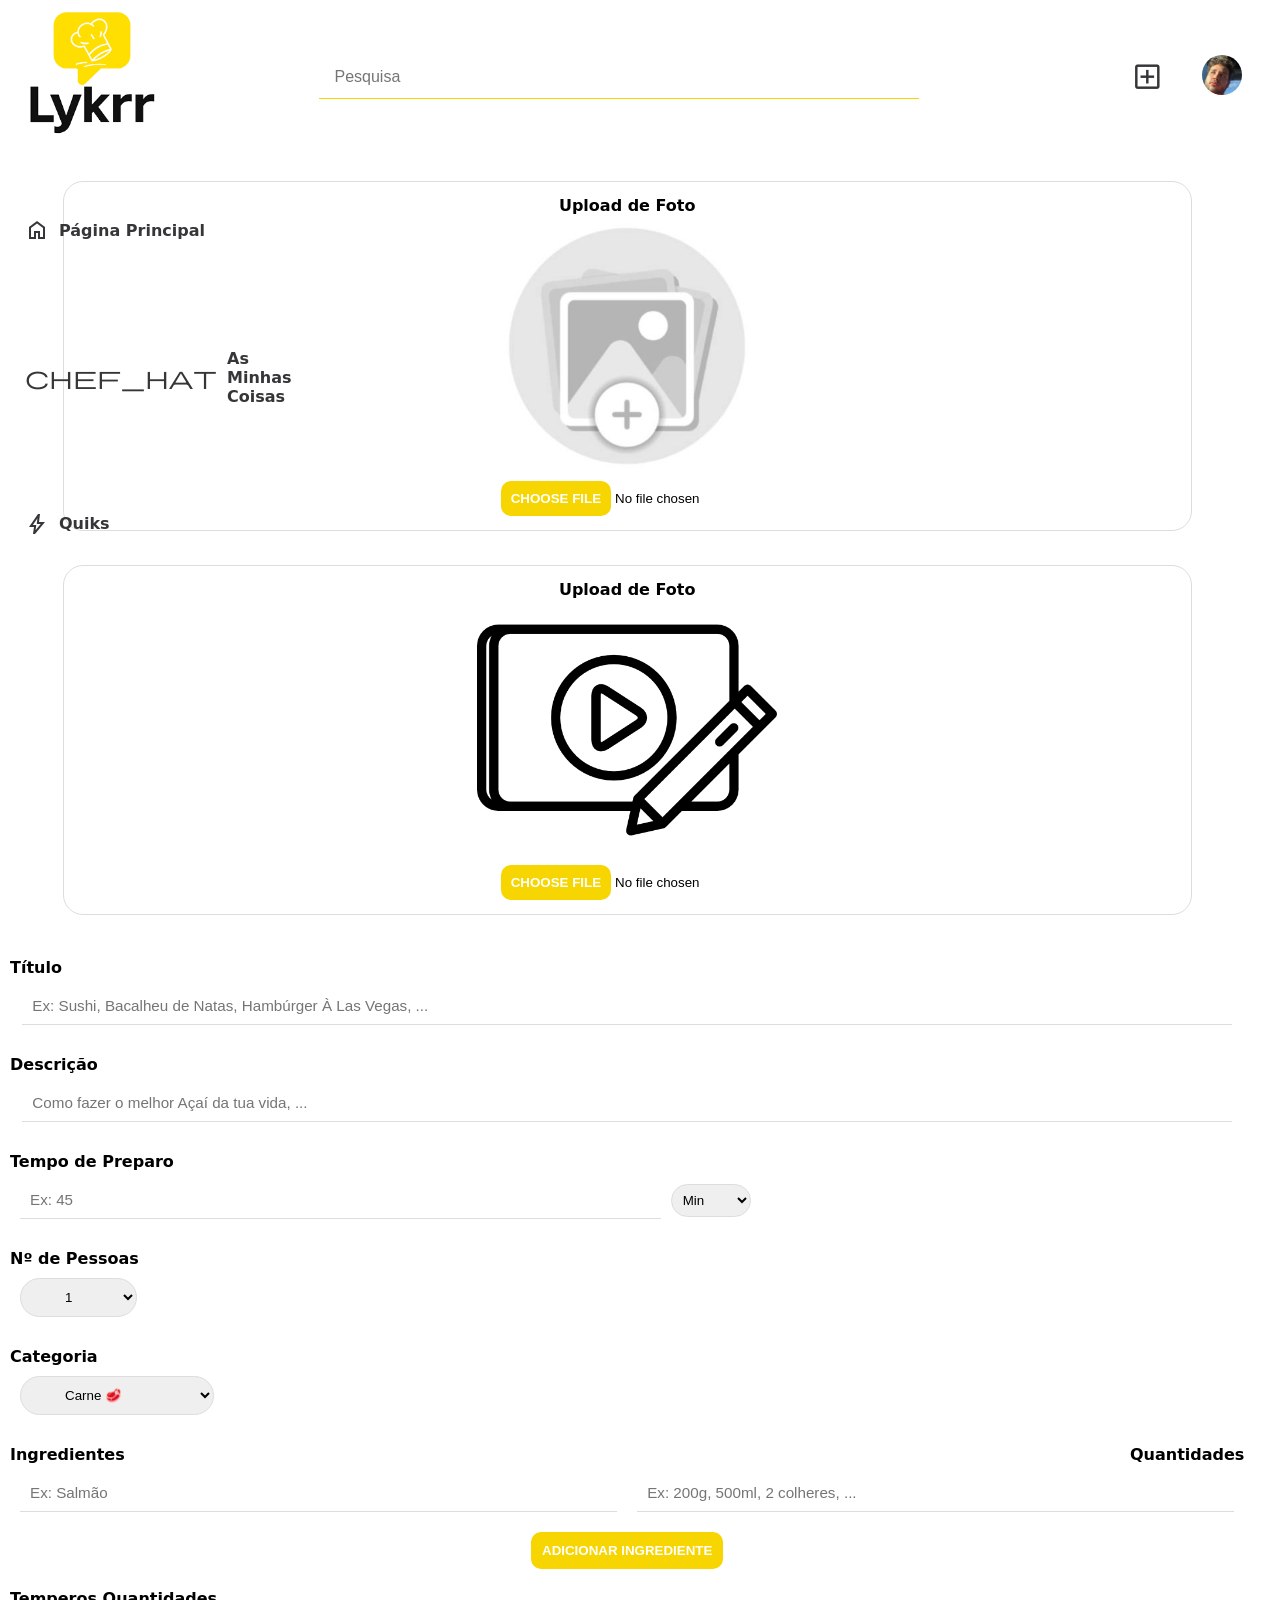
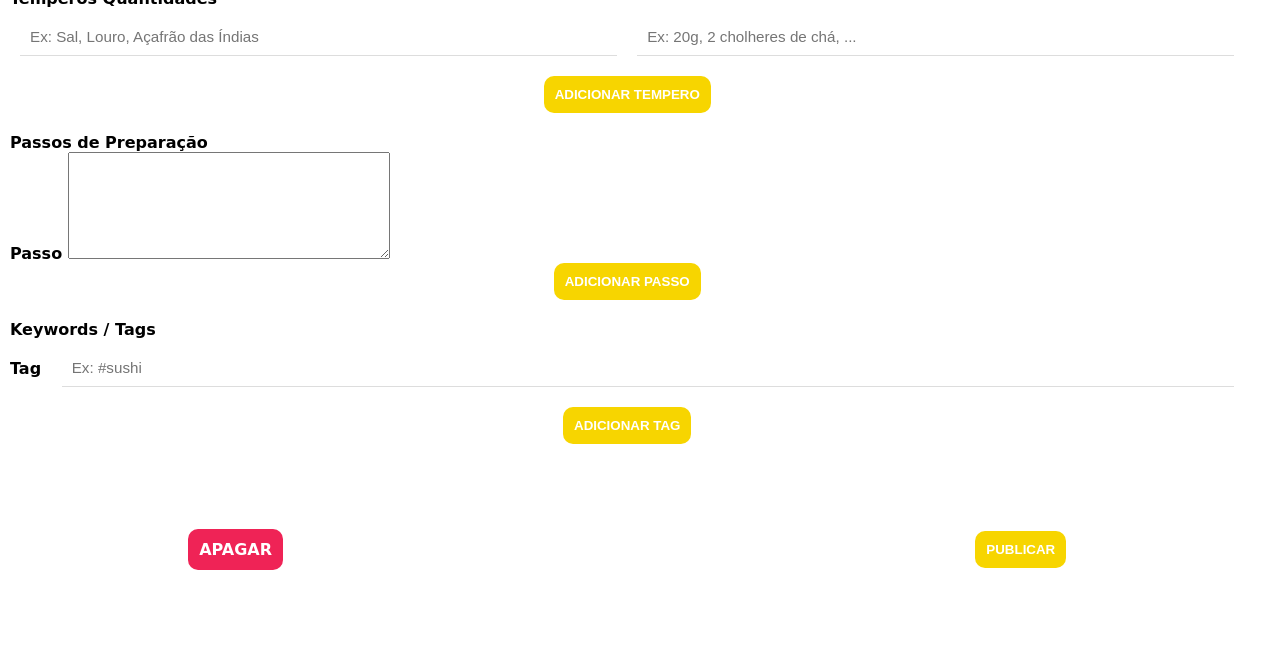
==== create-edit-article.html @ a08dec25 "estrutura e design mobile do create-edit-article" ====
<!DOCTYPE html>
<html lang="pt-pt">
<head>
    <meta charset="UTF-8">
    <meta name="viewport" content="width=device-width, initial-scale=1.0">
    <title>Criar e Editar Receita</title>
    <link rel="stylesheet" href="estilos/style.css">
    <link rel="stylesheet" href="estilos/desktop.css" media="screen and (min-width: 1100px)">
    <link rel="stylesheet" href="estilos/create-edit-article.css">
    <link href="https://fonts.googleapis.com/css2?family=Material+Symbols+Outlined" rel="stylesheet" />
</head>
<body>
    <header id="cabecalho-principal">
        <h1>
            <a href="#">
                <picture>
                    <source media="(max-width: 600px)" srcset="imagens/logos/logo-p.png" width="80px">
                    <source media="(max-width: 900px)" srcset="imagens/logos/logo-m.png" width="100px">
                    <img src="imagens/logos/logo-m.png" alt="Logo do Lykrr" width="130px">
                </picture>
            </a>
        </h1>
        <form action="#" method="get">
            <input type="search" name="pesquisa" id="pesquisa" placeholder="Pesquisa">
            <input type="submit" value="Pesquisar">
        </form>
        <div>
            <a href="#" id="chef_hat"><span class="material-symbols-outlined">chef_hat</span></a>
            <a href="#" id="add_box"><span class="material-symbols-outlined">add_box</span></a>
            <a href="#"><img src="imagens/fotos-perfil/tiago-p.png" alt="Foto de perfil de Tiago Daniel"></a>
        </div>
    </header>

    <main id="create-edit-article">
        <h1>Criar e Editar Receita 🧑🏻‍🍳</h1>

        <form action="#" method="post" enctype="multipart/form-data">
            <section id="imagem-video">
                <div id="div-imagem">
                    <div>
                        <label for="imagem">Upload de Foto</label>
                        <input type="file" name="imagem" id="imagem">
                    </div>
                </div>
                <div id="div-video">
                    <div>
                        <label for="video">Upload de Foto</label>
                        <input type="file" name="video" id="video">
                    </div>
                </div>
            </section>

            <section id="info-texto">
                <div id="div-titulo">
                    <label for="titulo">Título</label>
                    <input type="text" name="titulo" id="titulo" required placeholder="Ex: Sushi, Bacalheu de Natas, Hambúrger À Las Vegas, ..." maxlength="64">
                </div>
                <div id="div-descricao">
                    <label for="descricao">Descrição</label>
                    <input type="text" name="descricao" id="descricao" placeholder="Como fazer o melhor Açaí da tua vida, ..." maxlength="256">
                </div>
                <div id="div-tempo-preparo">
                    <label for="tempo-preparo">Tempo de Preparo</label>
                    <div id="tempo-unidade">
                        <input type="number" name="tempo-preparo" id="tempo-preparo" min="0" placeholder="Ex: 45">
                        <select name="unidade-tempo" id="unidade-tempo">
                            <optgroup label="Unidade">
                                <option value="min">Min</option>
                                <option value="hr">Hora</option>
                            </optgroup>
                        </select>
                    </div>
                </div>
                <div id="div-numero-pessoas">
                    <label for="numeros-pessoas">Nº de Pessoas</label>
                    <select name="numeros-pessoas" id="numero-pessoas">
                        <script>
                            let select = window.document.querySelector('select#numero-pessoas');
                            for (let i = 1; i <= 16; i++) {
                                let option = window.document.createElement('option');
                                option.value = i;
                                option.innerHTML = i;
                                select.appendChild(option);
                            }
                        </script>
                    </select>
                </div>
                <div id="div-categoria">
                    <label for="categoria-id">Categoria</label>
                    <select name="categoria-id" id="categoria-id">
                        <option value="1">Carne 🥩</option>
                        <option value="2">Peixe 🐟</option>
                        <option value="3">Japonês 🍣</option>
                        <option value="4">Vegetariano 🥗</option>
                        <option value="5">Bebidas 🍸</option>
                    </select>
                </div>
                <div id="div-ingredientes">
                    <div id="labels-ingredientes-quantidades">
                        <span>Ingredientes</span>
                        <span>Quantidades</span>
                    </div>
                    <div class="ingredientes-quantidades">
                        <div class="inputs-ingredientes-quantidades">
                            <input type="text" name="ingrediente" id="ingrediente" placeholder="Ex: Salmão" minlength="0" maxlength="32">
                            <input type="text" name="quantidade" id="quantidade" placeholder="Ex: 200g, 500ml, 2 colheres, ..." minlength="0" maxlength="32">
                        </div>
                    </div>
                    <input type="button" value="Adicionar Ingrediente">
                </div>
                <div id="div-temperos">
                    <div id="labels-temperos-quantidades">
                        <span>Temperos</span>
                        <span>Quantidades</span>
                    </div>
                    <div class="temperos-quantidades">
                        <div class="inputs-temperos-quantidades">
                            <input type="text" name="tempero" id="tempero" placeholder="Ex: Sal, Louro, Açafrão das Índias" minlength="0" maxlength="32">
                            <input type="text" name="tempero-quantidade" id="tempero-quantidade" placeholder="Ex: 20g, 2 cholheres de chá, ...">
                        </div>
                    </div>
                    <input type="button" value="Adicionar Tempero">
                </div>
                <div id="div-passos-preparacao">
                    <div id="label-passos-preparacao">
                        <span>Passos de Preparação</span>
                    </div>
                    <div class="textareas-passos-preparacao">
                        <label for="passo">Passo</label>
                        <textarea name="passo" id="passo" cols="40" rows="7"></textarea>
                    </div>
                    <input type="button" value="Adicionar Passo">
                </div>
                <div id="div-tags">
                    <div id="labels-tags">
                        <span>Keywords / Tags</span>
                    </div>
                    <div class="inputs-tags">
                        <label for="tag">Tag</label>
                        <input type="text" name="tag" id="tag" placeholder="Ex: #sushi">
                    </div>
                    <input type="button" value="Adicionar Tag">
                </div>
                <section id="acoes">
                    <a href="#">Apagar</a>
                    <input type="submit" value="Publicar">
                </section>
            </section>
        </form>
    </main>

    <aside class="menu">
        <a href="#" class="ativo"><span class="material-symbols-outlined">home</span> <span class="descricao-icone">Página Principal</span></a>
        <a href=""><span class="material-symbols-outlined">chef_hat</span> <span class="descricao-icone">As Minhas Coisas</span></a>
        <a href=""><span class="material-symbols-outlined">bolt</span> <span class="descricao-icone">Quiks</span></a>
    </aside>
    <footer class="menu">
        <a href="#"><span class="material-symbols-outlined">home</span></a>
        <a href="#" class="ativo"><span class="material-symbols-outlined">add_box</span></a>
        <a href="#"><span class="material-symbols-outlined">bolt</span></a>
        <a href="#"><span class="material-symbols-outlined">search</span></a>
    </footer>
</body>
</html>
---- estilos/style.css ----
@charset "UTF-8";
@import url('https://fonts.googleapis.com/css2?family=Akaya+Kanadaka&family=Glass+Antiqua&display=swap');

:root {
    --cor0: #F7D500;
    --cor1: #ED7D3A;
    --cor2: #2DBF71;
    --cor3: #EF2356;
    --cor4: #363537;
    --cor5: #FFFFFF;
}

* {
    padding: 0px;
    margin: 0px;
    box-sizing: border-box;
    scrollbar-width: none;
}

html, body {
    font-family: system-ui, -apple-system, BlinkMacSystemFont, 'Segoe UI', Roboto, Oxygen, Ubuntu, Cantarell, 'Open Sans', 'Helvetica Neue', sans-serif;
    width: 100vw;
    height: 100vh;
    font-weight: 600;
}

h1 {
    font-family: "Glass Antiqua", sans-serif;
    font-size: 2.5em;
    font-weight: 400;
    font-style: normal;
}

h2 {
    font-family: "Akaya Kanadaka", sans-serif;
    font-size: 1.6em;
    padding: 20px 0px 0px 0px;
}

header#cabecalho-principal {
    width: 100vw;
    padding: 8px 20px 0px 20px;
    position: fixed;
    background-color: var(--cor5);

    top: 0;
    left: 0;

    display: flex;
    flex-flow: row nowrap;
    justify-content: space-between;
    align-items: center;

    z-index: 10;
}

header#cabecalho-principal > h1 {
    margin-left: 7px;
}

header#cabecalho-principal > form {
    visibility: hidden;
}

header#cabecalho-principal > form > input {
    width: 0vw;
}

header#cabecalho-principal > div {
    width: 35vw;

    display: flex;
    flex-flow: row nowrap;
    justify-content: flex-end;
    align-items: center;
}

header#cabecalho-principal > div > a {
    padding: 8px;
    color: var(--cor4);
    text-decoration: none;
}

header#cabecalho-principal > div > a#add_box {
    display: none;
}

header#cabecalho-principal > div > a > span {
    font-size: 1.7em;
}

header#cabecalho-principal > div > a > img {
    width: 35px;
    border-radius: 50%;
    margin: 0px 10px;
}

main#index {
    display: flex;
    flex-flow: column nowrap;
    justify-content: space-evenly;
    align-items: center;
}

main#index > nav#menu-selecao-topo {
    width: 90vw;
    margin-top: 110px;
    margin-bottom: -15px;
    margin-left: -7vw;
    overflow-x: scroll;
    overflow-y: hidden;
    scrollbar-width: none;
}

main#index > nav#menu-selecao-topo > ul {
    width: 100%;
    list-style: none;

    display: flex;
    flex-flow: row nowrap;
    justify-content: flex-start;
    align-items: center;
}

main#index > nav#menu-selecao-topo > ul > li {
    margin: 10px;
    padding: 5px;

    border: 1px solid #cecece;
    border-radius: 25px;
}

main#index > nav#menu-selecao-topo > ul > li > a {
    width: 110px;
    height: 20px;
    color: var(--cor4);
    text-decoration: none;

    display: flex;
    flex-flow: row nowrap;
    justify-content: center;
    align-items: center;

    transition: 0.2s;
    cursor: pointer;
}

main#index > nav#menu-selecao-topo > ul > li > a:hover {
    color: var(--cor1);
}

main#index > nav#menu-selecao-topo > ul > li > a > img {
    width: 25px;
}

main#index > article {
    width: 100vw;
    margin-top: 40px;

    display: flex;
    flex-flow: column nowrap;
    justify-content: space-evenly;
    align-items: center;
}

main#index > article > header {
    width: 90%;
    padding: 12px;
    
    display: flex;
    flex-flow: row nowrap;
    justify-content: space-between;
    align-items: center;
}

main#index > article > header > span.data {
    font-size: 0.8em;
    font-weight: lighter;
}

main#index > article > header > a {
    text-decoration: none;
    color: var(--cor4);
    
    display: flex;
    flex-flow: row nowrap;
    justify-content: space-between;
    align-items: center;
}

main#index > article > header > a > img {
    width: 40px;
    border-radius: 50%;
    margin-right: 10px;
}

main#index > article > section {
    width: 92.5%;

    display: flex;
    flex-flow: column nowrap;
    justify-content: space-evenly;
    align-items: center;
}

main#index > article > section > a {
    width: 100%;
}

main#index > article > section > a > img {
    width: 100%;
    border-radius: 30px;
    box-shadow: 0px 0px 20px rgba(0, 0, 0, 0.4);
}

main#index > article > section > aside.dados {
    margin-left: 5%;
    align-self: flex-start;
}

main#index > article > section > aside.dados > h2 {
    margin-top: -10px;
}

main#index > article > section > aside.dados > p {
    font-size: 0.9em;
    font-weight: normal;
    margin: 10px 0px 15px 0px;
}

main#index > article > aside {
    width: 95%;
    margin-top: 10px;
}

main#index > article > aside > div.icones, main#index > article > aside > div.numeros {
    width: 100%;

    display: flex;
    flex-flow: row nowrap;
    justify-content: space-between;
    align-items: center;
}

main#index > article > aside > div.icones > div.reacao, main#index > article > aside > div.numeros {
    width: 40%;

    display: flex;
    flex-flow: row nowrap;
    justify-content: space-evenly;
    align-items: center;
}

main#index > article > aside > div.icones > div.guardar {
    margin-right: 35px;
}

main#index > article > aside > div.icones > div.reacao > span, main#index > article > aside > div.icones > div.guardar > span {
    font-size: 1.8em;
}

main#index > article > aside > div.icones > div.reacao > img, main#index > article > aside > div.icones > div.reacao > span, main#index > article > aside > div.icones > div.guardar > span {
    transition: 0.3s;
    cursor: pointer;
}

main#index > article > aside > div.icones > div.reacao > img:hover, main#index > article > aside > div.icones > div.reacao > span:hover, main#index > article > aside > div.icones > div.guardar > span:hover {
    transform: scale(115%);
}

main#index > article > aside > div.numeros > span {
    font-size: 0.9em;
}

aside.pessoas-desktop {
    display: none;
}

aside.pessoas-mobile {
    width: 100vw;
    height: 500px;
    position: relative;

    overflow-x: scroll;
    overflow-y: hidden;
    scroll-snap-type: x mandatory;
    scroll-behavior: smooth;
    scrollbar-width: none;
}

aside.pessoas-mobile > h2 {
    display: block;
    position: absolute;
    top: 10px;
    left: 20%;
    padding-bottom: 50px;
    color: var(--cor2);
}

aside.pessoas-mobile > nav {
    width: 240%;
    height: 450px;
    position: absolute;
    top: 75px;

    display: flex;
    flex-flow: row nowrap;
    justify-content: flex-start;
    align-items: center;
}

aside.pessoas-mobile > nav > ul {
    list-style: none;
    margin-top: -60px;

    display: flex;
    flex-flow: row nowrap;
    justify-content: center;
    align-items: center;
}

aside.pessoas-mobile > nav > ul > li {
    width: 350px;
    height: 425px;
    margin: 40px 10px 10px 10px;
    border: 1px solid #eaeaea;
    border-radius: 25px;
    background-color: var(--cor5);

    display: flex;
    flex-flow: column nowrap;
    justify-content: flex-start;
    align-items: center;

    scroll-snap-align: center;
    scroll-snap-stop: always;
}

aside.pessoas-mobile > nav > ul > li > a {
    text-align: center;
    text-decoration: none;
    color: var(--cor4);
    margin-top: 10px;

    display: flex;
    flex-flow: column nowrap;
    justify-content: space-between;
    align-items: center;
}

aside.pessoas-mobile > nav > ul > li > a > img {
    width: 85px;
    border-radius: 50%;
    margin-top: 0px;
}

aside.pessoas-mobile > nav > ul > li > button {
    color: var(--cor5);
    border-radius: 10px;
    padding: 10px 20px;
    font-weight: bold;
    font-size: 0.9em;
    margin-top: 20px;
    border: none;
}

aside.pessoas-mobile > nav > ul > li > button.seguir {
    background-color: var(--cor3);
}

aside.pessoas-mobile > nav > ul > li > button.a-seguir {
    background-color: var(--cor0);
}

aside.menu {
    display: none;
}

footer.menu {
    width: 100vw;
    position: fixed;
    bottom: 0;
    left: 0;
    padding: 12px 35px;
    padding-bottom: max(12px, env(safe-area-inset-bottom));
    background-color: var(--cor5);

    display: flex;
    flex-flow: row nowrap;
    justify-content: space-between;
    align-items: center;

    z-index: 10;
}

footer.menu > a {
    color: var(--cor4);
    text-decoration: none;
}

footer.menu > a.ativo {
    color: var(--cor0);
}

footer.menu > a > span {
    font-size: 1.65em;
}
---- estilos/desktop.css ----
@charset "UTF-8";
@import url('https://fonts.googleapis.com/css2?family=Akaya+Kanadaka&family=Glass+Antiqua&display=swap');

:root {
    --cor0: #F7D500;
    --cor1: #ED7D3A;
    --cor2: #2DBF71;
    --cor3: #EF2356;
    --cor4: #363537;
    --cor5: #FFFFFF;
}

header#cabecalho-principal > form {
    visibility: visible;
}

header#cabecalho-principal > form > input[type="search"] {
    font-size: 1em;
    width: 600px;
    padding: 12px 12px 12px 16px;
    border: none;
    border-bottom: 1px solid var(--cor0);
    outline: none;
    overflow: hidden;
}

header#cabecalho-principal > form > input[type="search"]:focus {
    border: none;
    border-bottom: 1px solid var(--cor0);
}

header#cabecalho-principal > form > input[type="submit"] {
    display: none;
}

header#cabecalho-principal > div {
    width: 180px;
}

header#cabecalho-principal > div > a#chef_hat {
    display: none;
}

header#cabecalho-principal > div > a#add_box {
    font-size: 1.2em;
    padding-right: 20px;
    transition: 0.3s;

    display: inline-flex;
}

header#cabecalho-principal > div > a#add_box:hover {
    color: var(--cor1);
}

header#cabecalho-principal > div > a > img {
    width: 40px;
}

main#index > nav#menu-selecao-topo {
    width: 40vw;
    margin: 140px auto 0px auto;
}

main#index > article {
    width: 560px;
    margin-top: 20px;
}

main#index > article > header {
    width: 550px;
}

main#index > article > section > a {
    width: 550px;
}

main#index > article > section > a > img {
    width: 550px;
}

main#index > article > section > aside.dados {
    margin-left: 0%;
}

main#index > article > aside {
    width: 100%;
    margin-top: 0px;
    margin-bottom: 25px;
}

aside.menu {
    width: 265px;
    height: 500px;
    padding-left: 10px;
    position: fixed;
    top: 127px;

    display: flex;
    flex-flow: column nowrap;
    justify-content: space-evenly;
    align-items: flex-start;
}

aside.menu > a {
    width: 95%;
    padding: 15px;
    border-radius: 25px;
    color: var(--cor4);
    text-decoration: none;

    display: flex;
    flex-flow: row nowrap;
    justify-content: flex-start;
    align-items: center;

    transition: 0.3s;
}

aside.menu > a:hover {
    color: var(--cor1);
}

aside.menu > a > span.descricao-icone {
    padding-left: 10px;
}

aside.pessoas-mobile {
    display: none;
}

aside.pessoas-desktop {
    display: block;
    width: 425px;
    height: 600px;
    position: fixed;
    top: 150px;
    left: 72.5%;

    overflow-x: scroll;
    overflow-y: hidden;
    scroll-snap-type: x mandatory;
    scroll-behavior: smooth;
    scrollbar-width: none;
}

aside.pessoas-desktop > h2 {
    margin-bottom: 25px;
    position: fixed;
    color: var(--cor2);
    display: block;
    margin: auto;
}

aside.pessoas-desktop > nav {
    width: 240%;
    height: 500px;
    position: absolute;
    top: 80px;

    display: flex;
    flex-flow: row nowrap;
    justify-content: flex-start;
    align-items: center;
}

aside.pessoas-desktop > nav > ul {
    list-style: none;
    margin-top: -50px;

    display: flex;
    flex-flow: row nowrap;
    justify-content: center;
    align-items: center;
}

aside.pessoas-desktop > nav > ul > li {
    width: 275px;
    height: 450px;
    margin: 10px;
    border: 1px solid #dddddd;
    border-radius: 35px;
    background-color: var(--cor5);

    display: flex;
    flex-flow: column nowrap;
    justify-content: flex-start;
    align-items: center;

    scroll-snap-align: center;
    scroll-snap-stop: always;
}

aside.pessoas-desktop > nav > ul > li > a {
    text-align: center;
    text-decoration: none;
    color: var(--cor4);
    margin-top: 10px;

    display: flex;
    flex-flow: column nowrap;
    justify-content: space-between;
    align-items: center;
}

aside.pessoas-desktop > nav > ul > li > button {
    color: var(--cor5);
    border-radius: 10px;
    padding: 10px 20px;
    font-weight: bold;
    font-size: 0.9em;
    margin-top: 20px;
    border: none;
}

aside.pessoas-desktop > nav > ul > li > button.seguir {
    background-color: var(--cor3);
}

aside.pessoas-desktop > nav > ul > li > button.a-seguir {
    background-color: var(--cor0);
}

aside.pessoas-desktop > nav > ul > li > a > img {
    width: 85px;
    border-radius: 50%;
}

main#index > article > aside > div.icones > div.reacao, main#index > article > aside > div.numeros {
    width: 32.5%;

    justify-content: space-around;
}

footer.menu {
    display: none;
}
---- estilos/create-edit-article.css ----
@charset "UTF-8";
@import url('https://fonts.googleapis.com/css2?family=Akaya+Kanadaka&family=Glass+Antiqua&display=swap');

:root {
    --cor0: #F7D500;
    --cor1: #ED7D3A;
    --cor2: #2DBF71;
    --cor3: #EF2356;
    --cor4: #363537;
    --cor5: #FFFFFF;
}

main#create-edit-article {
    width: 100vw;
    margin-top: 100px;
}

main#create-edit-article > h1 {
    font-family: "Akaya Kanadaka";
    text-align: center;
}

main#create-edit-article > form {
    width: 98%;
    border: none;

    display: flex;
    flex-flow: column nowrap;
    justify-content: flex-start;
    align-items: center;
}

main#create-edit-article > form > section#imagem-video {
    width: 100%;
    height: 800px;

    display: flex;
    flex-flow: column nowrap;
    justify-content: space-evenly;
    align-items: center;
}

main#create-edit-article > form > section#imagem-video > div#div-imagem, main#create-edit-article > form > section#imagem-video > div#div-video {
    width: 90%;
    height: 350px;
    border: 1px solid #dddddd;
    border-radius: 20px;

    display: flex;
    flex-flow: column nowrap;
    justify-content: space-evenly;
    align-items: center;
}

main#create-edit-article > form > section#imagem-video > div#div-imagem > div, main#create-edit-article > form > section#imagem-video > div#div-video > div {
    width: 300px;
    height: 320px;
    background-color: var(--cor5);
    background-size: 300px;
    background-repeat: no-repeat;
    background-position: top center;
    position: relative;
    
    display: flex;
    flex-flow: column nowrap;
    justify-content: flex-end;
    align-items: center;
}

main#create-edit-article > form > section#imagem-video > div#div-imagem > div {
    background-image: url('../imagens/fotos-fundo/fundo-upload-imagem.jpg');
}

main#create-edit-article > form > section#imagem-video > div#div-video > div {
    background-image: url('../imagens/fotos-fundo/fundo-upload-video.png');
}

main#create-edit-article > form > section#imagem-video > div#div-imagem > div > label, main#create-edit-article > form > section#imagem-video > div#div-video > div > label {
    position: absolute;
    top: 0px;
}

main#create-edit-article > form > section#imagem-video > div#div-imagem > div > input[type="file"]::-webkit-file-upload-button, main#create-edit-article > form > section#imagem-video > div#div-video > div > input[type="file"]::-webkit-file-upload-button {
    color: var(--cor5);
    background-color: var(--cor0);
    border-radius: 10px;
    border: none;
    padding: 10px;
    text-transform: uppercase;
    font-weight: bold;
    cursor: pointer;
}

main#create-edit-article > form > section#imagem-video > div#div-imagem > div > input[type="file"]::-webkit-file-upload-button:hover, main#create-edit-article > form > section#imagem-video > div#div-video > div > input[type="file"]::-webkit-file-upload-button:hover {
    background-color: #D6BA00;
}

main#create-edit-article > form > section#info-texto {
    width: 100%;

    display: flex;
    flex-flow: column nowrap;
    justify-content: space-around;
    align-items: center;
}

main#create-edit-article > form > section#info-texto > div {
    width: 100%;
    height: 10%;
    padding: 10px;

    display: flex;
    flex-flow: column nowrap;
    justify-content: space-between;
    align-items: flex-start;
}

main#create-edit-article > form > section#info-texto > div#div-titulo > input, main#create-edit-article > form > section#info-texto > div#div-descricao > input {
    width: 98%;
    padding: 10px;
    margin: 10px;
    font-size: 0.95em;
    border: none;
    border-bottom: 1px solid #dddddd;

    align-self: center;
}

main#create-edit-article > form > section#info-texto > div#div-tempo-preparo > div#tempo-unidade {
    width: 60%;

    display: flex;
    flex-flow: row nowrap;
    justify-content: space-evenly;
    align-items: center;
}

main#create-edit-article > form > section#info-texto > div#div-tempo-preparo > div#tempo-unidade > input {
    width: 95%;
    padding: 10px;
    margin: 10px;
    font-size: 0.95em;
    border: none;
    border-bottom: 1px solid #dddddd;
}

main#create-edit-article > form > section#info-texto > div#div-tempo-preparo > div#tempo-unidade > select {
    padding: 7px;
    border-radius: 25px;
    border: 1px solid #dddddd;
}

main#create-edit-article > form > section#info-texto > div#div-categoria > select, main#create-edit-article > form > section#info-texto > div#div-numero-pessoas > select {
    padding: 10px 40px;
    margin: 10px;
    border-radius: 25px;
    border: 1px solid #dddddd;
}

main#create-edit-article > form > section#info-texto > div#div-ingredientes, main#create-edit-article > form > section#info-texto > div#div-temperos  {
    width: 100%;

    display: flex;
    flex-flow: column nowrap;
    justify-content: space-evenly;
    align-items: flex-start;
}

main#create-edit-article > form > section#info-texto > div#div-ingredientes > div#labels-ingredientes-quantidades, main#create-edit-article > form > section#info-texto > div#div-temepros > div#labels-temperos-quantidades  {
    width: 100%;

    display: flex;
    flex-flow: row nowrap;
    justify-content: space-between;
    align-items: center;
}

main#create-edit-article > form > section#info-texto > div#div-ingredientes > div.ingredientes-quantidades, main#create-edit-article > form > section#info-texto > div#div-temperos > div.temperos-quantidades {
    width: 100%;
}

main#create-edit-article > form > section#info-texto > div#div-ingredientes > div.ingredientes-quantidades > div.inputs-ingredientes-quantidades, main#create-edit-article > form > section#info-texto > div#div-temperos > div.temperos-quantidades > div.inputs-temperos-quantidades {
    display: flex;
    flex-flow: row nowrap;
    justify-content: space-between;
    align-items: center;
}

main#create-edit-article > form > section#info-texto > div#div-ingredientes > div.ingredientes-quantidades > div.inputs-ingredientes-quantidades > input, main#create-edit-article > form > section#info-texto > div#div-temperos > div.temperos-quantidades > div.inputs-temperos-quantidades > input {
    width: 95%;
    padding: 10px;
    margin: 10px;
    font-size: 0.95em;
    border: none;
    border-bottom: 1px solid #dddddd;
}

main#create-edit-article > form > section#info-texto > div#div-ingredientes > div.ingredientes-quantidades > div.inputs-ingredientes-quantidades > input:focus, main#create-edit-article > form > section#info-texto > div#div-temperos > div.temperos-quantidades > div.inputs-temperos-quantidades > input:focus {
    outline: none;
    border: none;
    border-bottom: 1px solid #dddddd;
}

main#create-edit-article > form > section#info-texto > div#div-ingredientes > input[type="button"], main#create-edit-article > form > section#info-texto > div#div-temperos > input[type="button"] {
    color: var(--cor5);
    background-color: var(--cor0);
    border-radius: 10px;
    border: 1px solid transparent;
    padding: 10px;
    text-transform: uppercase;
    font-weight: bold;
    margin-top: 10px;

    align-self: center;

    cursor: pointer;
}

main#create-edit-article > form > section#info-texto > div#div-ingredientes > input[type="button"]:hover, main#create-edit-article > form > section#info-texto > div#div-temperos > input[type="button"]:hover {
    background-color: #D6BA00;
}

main#create-edit-article > form > section#info-texto > div#div-passos-preparacao {
    width: 100%;

    display: flex;
    flex-flow: column nowrap;
    justify-content: space-evenly;
    align-items: flex-start;
}

main#create-edit-article > form > section#info-texto > div#div-passos-preparacao > input[type="button"] {
    color: var(--cor5);
    background-color: var(--cor0);
    border-radius: 10px;
    border: 1px solid transparent;
    padding: 10px;
    text-transform: uppercase;
    font-weight: bold;

    align-self: center;

    cursor: pointer;
}

main#create-edit-article > form > section#info-texto > div#div-passos-preparacao > input[type="button"]:hover {
    background-color: #D6BA00;
}

main#create-edit-article > form > section#info-texto > div#div-tags {
    width: 100%;

    display: flex;
    flex-flow: column nowrap;
    justify-content: space-evenly;
    align-items: flex-start;
}

main#create-edit-article > form > section#info-texto > div#div-tags > div#labels-tags {
    width: 100%;

    display: flex;
    flex-flow: row nowrap;
    justify-content: space-between;
    align-items: center;
}

main#create-edit-article > form > section#info-texto > div#div-tags > div.inputs-tags {
    width: 100%;

    display: flex;
    flex-flow: row nowrap;
    justify-content: space-between;
    align-items: center;
}

main#create-edit-article > form > section#info-texto > div#div-tags > div.inputs-tags > input {
    width: 95%;
    padding: 10px;
    margin: 10px;
    font-size: 0.95em;
    border: none;
    border-bottom: 1px solid #dddddd;
}

main#create-edit-article > form > section#info-texto > div#div-tags >  div.inputs-tags > input:focus {
    outline: none;
    border: none;
    border-bottom: 1px solid #dddddd;
}

main#create-edit-article > form > section#info-texto > div#div-tags > input[type="button"] {
    color: var(--cor5);
    background-color: var(--cor0);
    border-radius: 10px;
    border: 1px solid transparent;
    padding: 10px;
    text-transform: uppercase;
    font-weight: bold;
    margin-top: 10px;

    align-self: center;

    cursor: pointer;
}

main#create-edit-article > form > section#info-texto > div#div-tags > input[type="button"]:hover {
    background-color: #D6BA00;
}

main#create-edit-article > form > section#info-texto > section#acoes {
    width: 70%;
    margin: 75px auto;

    display: flex;
    flex-flow: row nowrap;
    justify-content: space-between;
    align-items: center;
}

main#create-edit-article > form > section#info-texto > section#acoes > a {
    color: var(--cor5);
    text-decoration: none;
    background-color: var(--cor3);
    border-radius: 10px;
    border: 1px solid transparent;
    padding: 10px;
    text-transform: uppercase;
    font-weight: bold;

    align-self: center;
    
    cursor: pointer;
}

main#create-edit-article > form > section#info-texto > section#acoes > a:hover {
    background-color: #C61E48;
}

main#create-edit-article > form > section#info-texto > section#acoes > input[type="submit"] {
    color: var(--cor5);
    background-color: var(--cor0);
    border-radius: 10px;
    border: 1px solid transparent;
    padding: 10px;
    text-transform: uppercase;
    font-weight: bold;

    align-self: center;

    cursor: pointer;
}

main#create-edit-article > form > section#info-texto > section#acoes > input[type="submit"]:hover {
    background-color: #D6BA00;
}
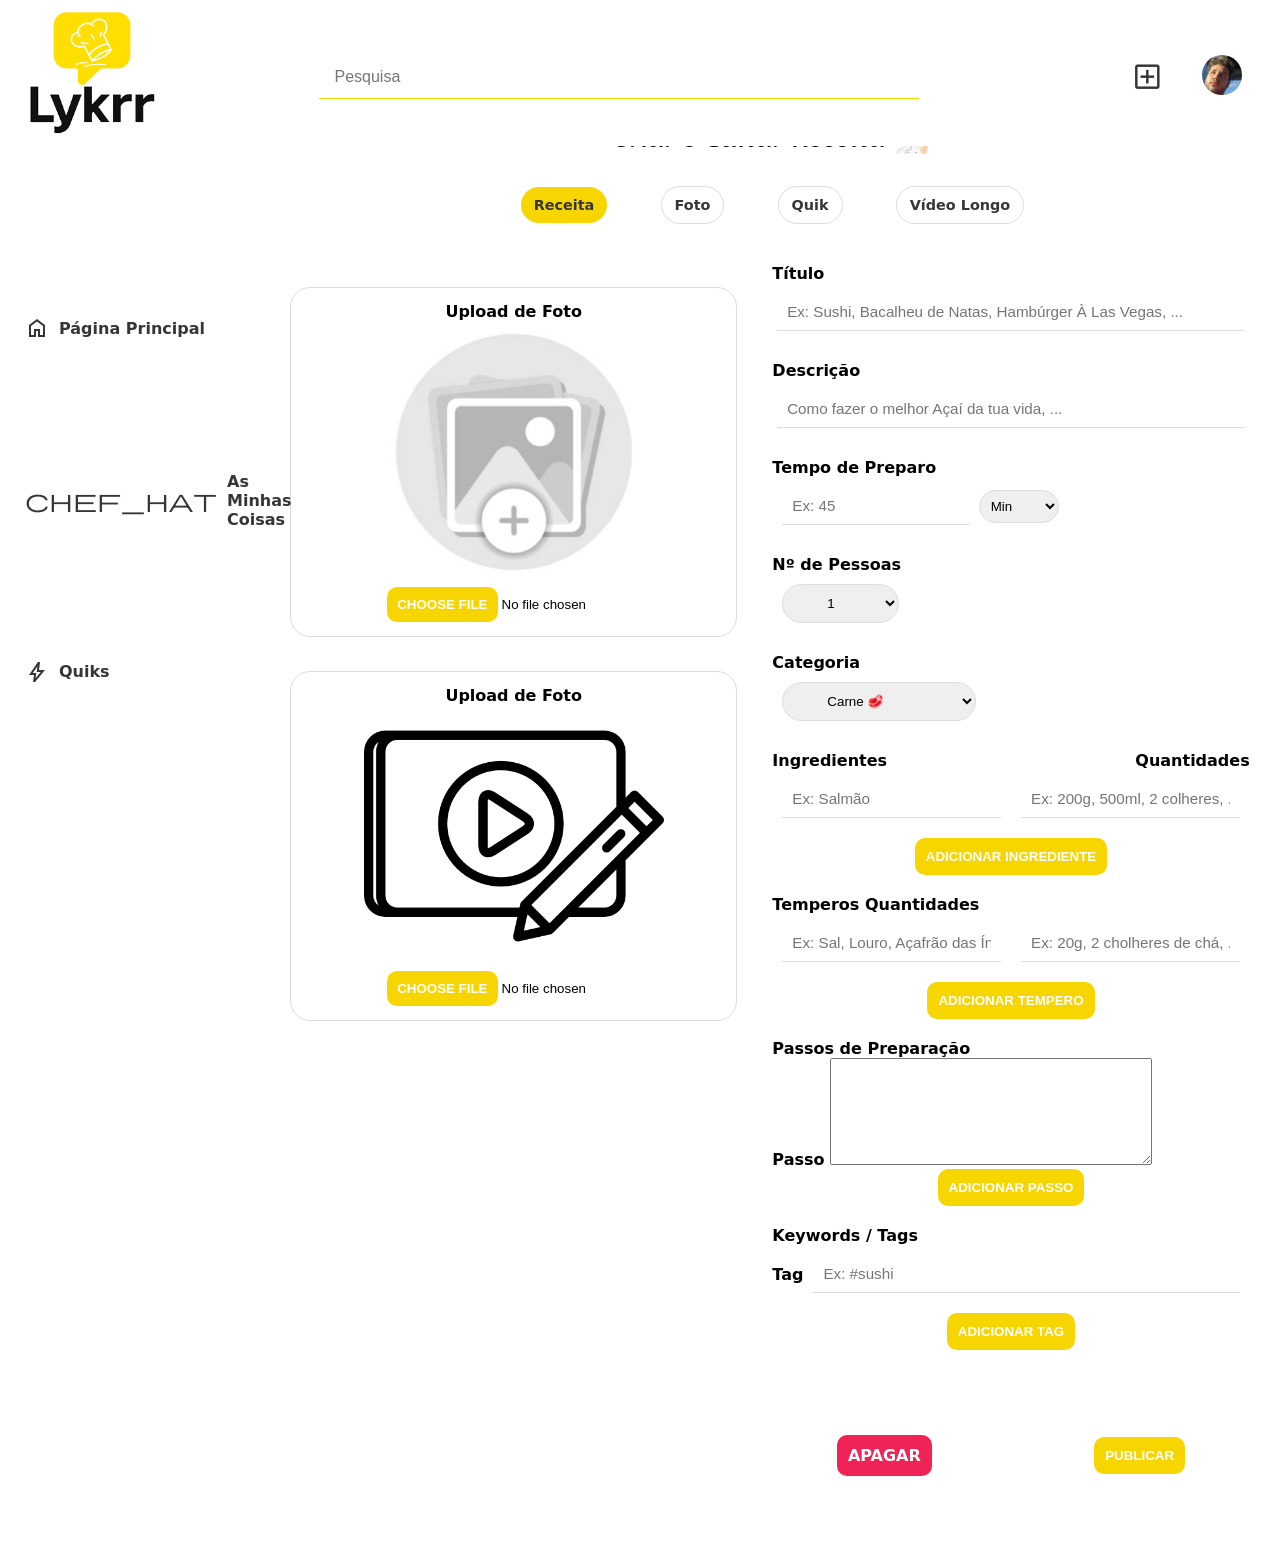
==== commit 5fd61e9b: "design desktop da pagina para cirar recetias" ====
--- a/create-edit-article.html
+++ b/create-edit-article.html
@@ -7,6 +7,7 @@
     <link rel="stylesheet" href="estilos/style.css">
     <link rel="stylesheet" href="estilos/desktop.css" media="screen and (min-width: 1100px)">
     <link rel="stylesheet" href="estilos/create-edit-article.css">
+    <link rel="stylesheet" href="estilos/create-edit-article-desktop.css" media="screen and (min-width: 110px)">
     <link href="https://fonts.googleapis.com/css2?family=Material+Symbols+Outlined" rel="stylesheet" />
 </head>
 <body>
@@ -33,7 +34,12 @@
 
     <main id="create-edit-article">
         <h1>Criar e Editar Receita 🧑🏻‍🍳</h1>
-
+        <div id="opcoes-publicacao">
+            <a href="#" class="pagina-atual">Receita</a>
+            <a href="#">Foto</a>
+            <a href="#">Quik</a>
+            <a href="#">Vídeo Longo</a>
+        </div>
         <form action="#" method="post" enctype="multipart/form-data">
             <section id="imagem-video">
                 <div id="div-imagem">
--- a/estilos/desktop.css
+++ b/estilos/desktop.css
@@ -91,10 +91,10 @@
 
 aside.menu {
     width: 265px;
-    height: 500px;
+    height: 600px;
     padding-left: 10px;
     position: fixed;
-    top: 127px;
+    top: 200px;
 
     display: flex;
     flex-flow: column nowrap;
--- a/estilos/create-edit-article.css
+++ b/estilos/create-edit-article.css
@@ -12,12 +12,38 @@
 
 main#create-edit-article {
     width: 100vw;
-    margin-top: 100px;
+    margin-top: 18vh;
 }
 
 main#create-edit-article > h1 {
     font-family: "Akaya Kanadaka";
     text-align: center;
+}
+
+main#create-edit-article > div#opcoes-publicacao {
+    width: 100vw;
+    padding: 10px;
+
+    display: flex;
+    flex-flow: row nowrap;
+    justify-content: space-evenly;
+    align-items: center;
+}
+
+main#create-edit-article > div#opcoes-publicacao > a {
+    text-decoration: none;
+    color: var(--cor4);
+    background-color: var(--cor5);
+    padding: 10px 13px;
+    border-radius: 20px;
+    margin: 20px 15px;
+    font-size: 0.9em;
+    border: 1px solid #dddddd;
+}
+
+main#create-edit-article > div#opcoes-publicacao > a.pagina-atual {
+    background-color: var(--cor0);
+    border: none;
 }
 
 main#create-edit-article > form {
--- a/estilos/create-edit-article-desktop.css
+++ b/estilos/create-edit-article-desktop.css
@@ -0,0 +1,44 @@
+@charset "UTF-8";
+@import url('https://fonts.googleapis.com/css2?family=Akaya+Kanadaka&family=Glass+Antiqua&display=swap');
+
+:root {
+    --cor0: #F7D500;
+    --cor1: #ED7D3A;
+    --cor2: #2DBF71;
+    --cor3: #EF2356;
+    --cor4: #363537;
+    --cor5: #FFFFFF;
+}
+
+main#create-edit-article {
+    margin-top: 13vh;
+    margin-left: 265px;
+    width: calc(100vw - 265px);
+}
+
+main#create-edit-article > h1 {
+    font-size: 2em;
+}
+
+main#create-edit-article > div#opcoes-publicacao {
+    width: 600px;
+    margin: auto;
+}
+
+main#create-edit-article > form {
+    width: 98%;
+    border: none;
+    
+    display: flex;
+    flex-flow: row nowrap;
+    justify-content: center;
+    align-items: flex-start;
+}
+
+main#create-edit-article > form > section#imagem-video {
+    max-width: 700px;
+}
+
+main#create-edit-article > form > section#info-texto {
+    max-width: 700px;
+}
